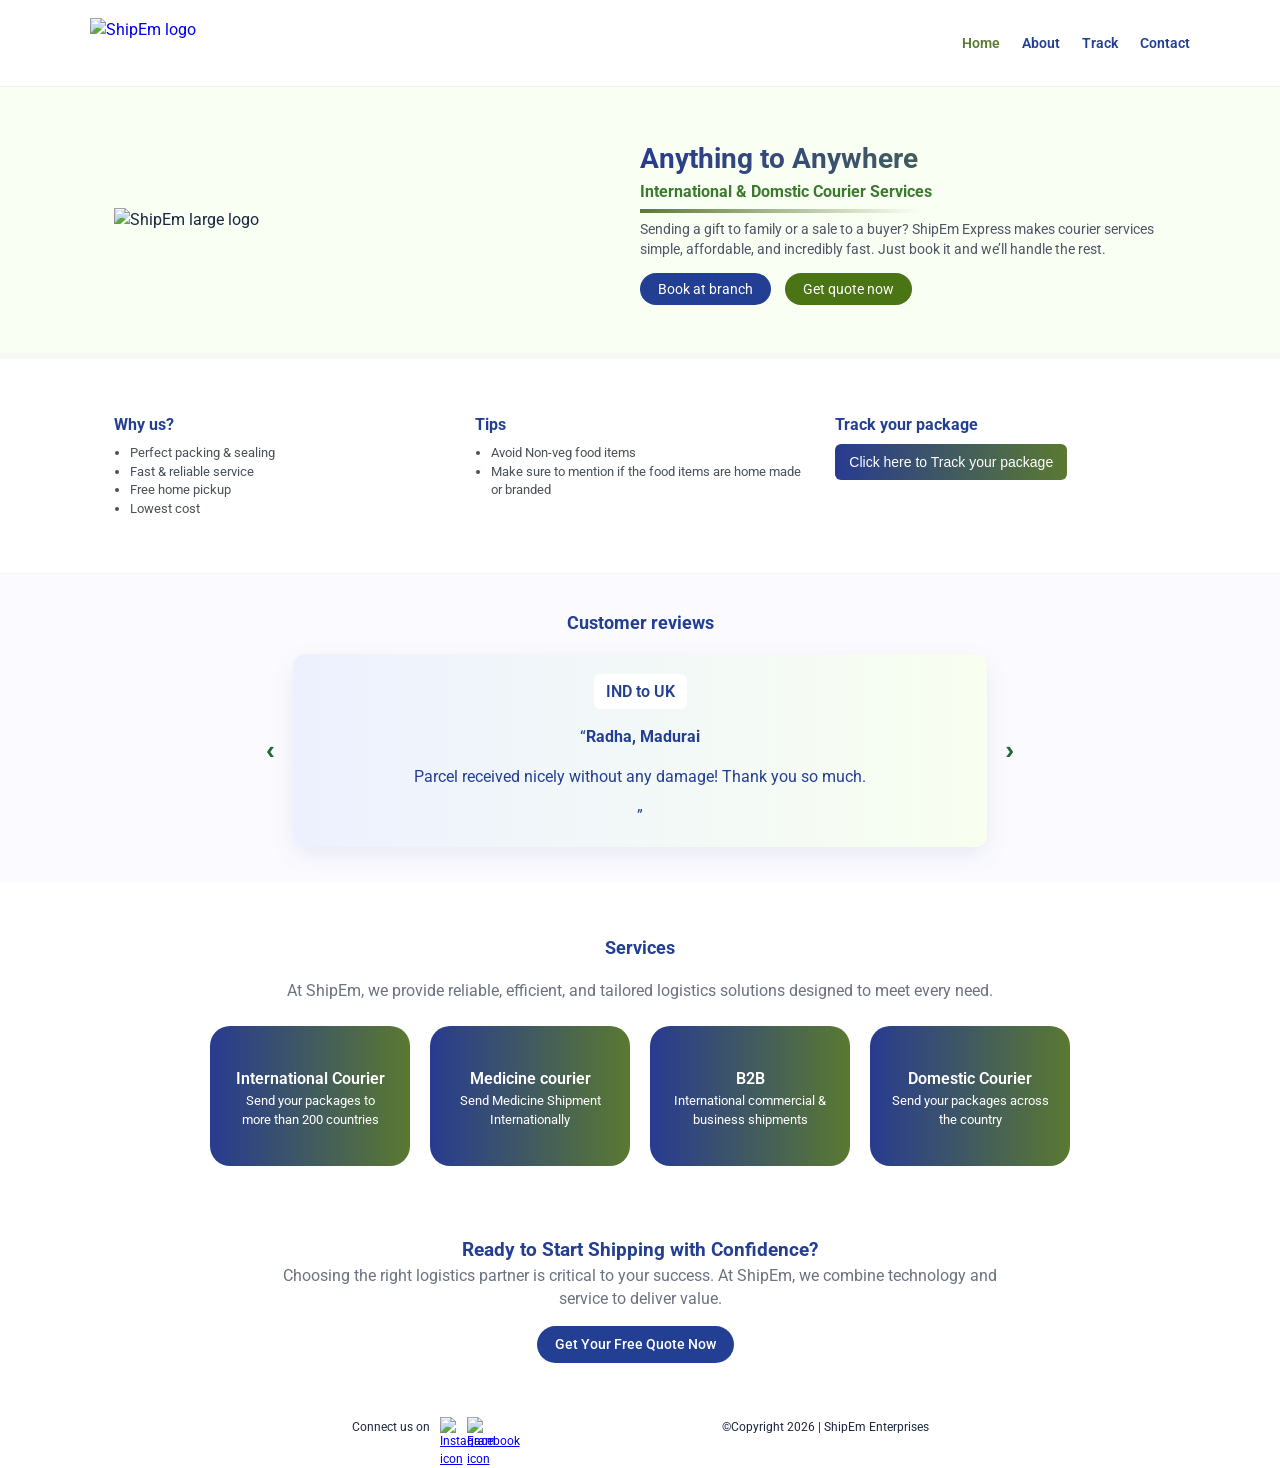
==== index.html @ cbdb8f37 "Update index.html" ====
<!doctype html>
<html lang="en">
<head>
  <meta charset="utf-8" />
  <meta name="viewport" content="width=device-width,initial-scale=1" />
  <title>ShipEm — Anything to Anywhere</title>

  <link href="https://fonts.googleapis.com/css2?family=Montserrat:wght@600;700&family=Roboto:wght@300;400;500&display=swap" rel="stylesheet">
  <link rel="stylesheet" href="styles.css">
  <link rel="stylesheet" href="sample1.css">


</head>
<body>
  <header class="site-header">
    <div class="header-inner">
      <a class="logo" href="index.html">
        <img src="Logo/mainlogo.svg" alt="ShipEm logo" class="logo-img">
      </a>
      <nav class="main-nav">
       <a class="abt" href="#" style="color: #5A7931;">Home</a>
        <a class="abt" href="about.html">About</a>
        <a class="abt" href="track.html">Track</a>
        <a class="con" href="contact.html">Contact</a>
      </nav>

      
    </div>
  </header>

  <main>
    <section class="hero">
      <div class="container hero-inner">
        <div class="hero-left">
          <div class="big-logo">
            <img src="Logo/el_logo.svg" alt="ShipEm large logo" class="big-logo-img">
          </div>
        </div>

        <div class="hero-right">
          <h1 style="background: -webkit-linear-gradient(0deg, #283B91, #5A7931); -webkit-background-clip: text; -webkit-text-fill-color: transparent;">Anything to Anywhere</h1>
             <h2 style="font-size: 16px; margin: 0; color: #3b7a2e;">International & Domstic Courier Services</h2>
         <div class="ln-brk"></div>
             <p class="lead">
            Sending a gift to family or a sale to a buyer? ShipEm Express makes courier services simple, affordable, and incredibly fast. Just book it and we’ll handle the rest.
          </p>

          <div class="hero-ctas">
            <a href="contact.html" id="openBooking" class="btn-primary" type="button">Book at branch</a>
            <a class="btn-ghost" href="https://wa.me/918148655877" target="_blank" rel="noopener noreferrer">Get quote now</a>
          </div>
        </div>
      </div>
    </section>

    <section class="features">
      <div class="container">
        <div class="feature-grid">
          <div class="feature">
            <h3>Why us?</h3>
            <ul>
              <li>Perfect packing & sealing</li>
              <li>Fast & reliable service</li>
              <li>Free home pickup</li>
              <li>Lowest cost</li>
            </ul>
          </div>

          <div class="feature">
            <h3>Tips</h3>
            <ul>
              <li>Avoid Non-veg food items</li>
              <li>Make sure to mention if the food items are home made or branded</li>
            </ul>
          </div>

          <div class="feature">
            <h3>Track your package</h3>
            <div class="track-box">
              
              <a href="track-result.html"><button id="trackBtn" class="btn btn-track" src>Click here to Track your package</button></a>
            </div>
          </div>
        </div>
      </div>
    </section>
    <script src="tracking.js" defer></script>
    <section class="reviews">
      <div class="container">
        <h3 class="section-title">Customer reviews</h3>
        <div class="review-shell">
          <button class="review-arrow left" onclick="prevReview()">‹</button>
          <div class="review-card" id="reviewCard">
            <div class="review-route">IND to UK</div>
              <strong>Radha, Madurai</strong>
              <blockquote>
              <p>Parcel received nicely without any damage! Thank you so much.    </p>
            </blockquote>
          </div>
          <button class="review-arrow right" onclick="nextReview()">›</button>
        </div>
      </div>
    </section>

    <section class="services-intro">
      <div class="container">
        <h3 class="section-title">Services</h3>
        <p class="services-desc">At ShipEm, we provide reliable, efficient, and tailored logistics solutions designed to meet every need.</p>
      </div>
      <div class="srv-typ">
        <a class="srv-int" href="services.html#in-co" target="_blank"><img class="s-icon" src="Images/airplane.png" alt="" style="width: 40px; padding: 0px;"><p style="margin-bottom: 0; margin-top: 0;">International Courier</p><p style="font-weight: 400; font-size: 10pt; margin: 0;">Send your packages to more than 200 countries</p></a>
        <a class="srv-med" href="services.html#:~:text=and%20import%20needs.-,Medicine%20Courier" target="_blank"> <img class="s-icon" src="Images/med.png" alt="" style="width: 40px; padding: 0px;"><p style="margin-bottom: 0; margin-top: 0;">Medicine courier</p><p style="font-weight: 400; font-size: 10pt;  margin: 0;">Send Medicine Shipment Internationally</p></a>
        <a class="srv-b2b" href="services.html#:~:text=our%20highest%20priorities.-,B2B,-Solutions" target="_blank"><img class="s-icon" src="Images/b2b.png" alt="" style="width: 40px; padding: 0px;"><p style="margin-bottom: 0; margin-top: 0;">B2B</p><p style="font-weight: 400; font-size: 10pt;  margin: 0;">International commercial & business shipments</p></a>
        <a class="srv-dom" href="services.html#:~:text=predictable%20supply%20chain.-,Domestic,-Courier" target="_blank"><img class="s-icon" src="Images/domes.png" alt="" style="width: 40px; padding: 0px;"><p style="margin-bottom: 0; margin-top: 0;">Domestic Courier</p><p style="font-weight: 400; font-size: 10pt; margin: 0;">Send your packages across the country</p></a>
      </div>
      
    </section>

    <section class="final-cta">
      <div class="container cta-inner">
        <h3>Ready to Start Shipping with Confidence?</h3>
        <p>Choosing the right logistics partner is critical to your success. At ShipEm, we combine technology and service to deliver value.</p>
        <a class="btn btn-primary cta-btn" href="https://wa.me/918148655877" target="_blank" rel="noopener noreferrer">Get Your Free Quote Now</a>
      </div>
    </section>
  </main>


  <!-- Booking modal (used by booking-embed.js) -->
  <div id="bookingModal" class="modal" aria-hidden="true" role="dialog" aria-labelledby="bookingTitle">
    <div class="modal-overlay" data-dismiss="modal"></div>
    <div class="modal-panel" role="document">
      <button class="modal-close" id="closeBooking" aria-label="Close booking dialog">✕</button>

      <div id="modalContent">
        <h2 id="bookingTitle">Booking</h2>
        <p>Select "Book now" to open the booking form.</p>
      </div>
    </div>
  </div>

   <footer>
        <div class="cont_t" style="display: flex; flex-direction: row; align-items: center;">Connect us on
            <div class="instagram">
                <a href="https://www.instagram.com/shipem.el/" target="_blank"><img src="Icons/insta.svg" alt="Instagram icon"></a>
            </div>
            <div class="facebook">
                <a href="https://www.facebook.com/shipem.el" target="_blank"><img src="Icons/fb.svg" alt="Facebook icon"></a>
            </div>
            </div>
        <div><p class="legal-text">©Copyright 2026 | ShipEm Enterprises</p></div>
    </footer>

  <script>
    // simple review slider data & functions
    const reviews = [
      {route: 'IND to UK', person: 'Radha, Madurai', text: 'Parcel received nicely without any damage! Thank you so much.'},
      {route: 'IND to USA', person: 'Balamurugan, Karaikudi', text: 'Great service and fast delivery.'},
      {route: 'IND to AUS', person: 'Thabirna, Paramakudi', text: 'Package arrived in perfect condition.'}
    ];
    let idx = 0;
    const reviewCard = document.getElementById('reviewCard');

    function renderReview(i) {
      const r = reviews[i];
      reviewCard.innerHTML = '<div class="review-route">'+r.route+'</div>' +
        '<blockquote>“<strong>'+r.person+'</strong><p>'+r.text+'</p>”</blockquote>';
    }
    function nextReview(){ idx=(idx+1)%reviews.length; renderReview(idx); }
    function prevReview(){ idx=(idx-1+reviews.length)%reviews.length; renderReview(idx); }

    renderReview(idx);
  </script>

  <!-- external script to embed Google Form in modal -->
  <script src="booking-embed.js" defer></script>
</body>
</html>
---- styles.css ----
:root{
  --max-width: 1100px;
  --accent-blue: #233f93;
  --accent-green: #3b7a2e;
  --muted: #6b7280;
  --container-pad: 24px;
  --shadow: 0 6px 18px rgba(35,63,147,0.08);
  --overlay: rgba(13,26,70,0.55);
}

*{box-sizing:border-box}
html,body{height:100%}
body{
  margin:0;
  font-family: "Roboto", system-ui, -apple-system, "Segoe UI", Roboto, "Helvetica Neue", Arial;
  color:#1b2540;
  background:#fff;
  -webkit-font-smoothing:antialiased;
  line-height:1.45;
}

/* container */
.container{
  max-width:var(--max-width);
  margin:0 auto;
  padding: var(--container-pad);
}

/* Header */
.site-header{
  border-bottom:1px solid #f1f1f1;
  background:#fff;
  position:sticky;
  top:0;
  z-index:50;
}
.header-inner{
  display:flex;
  align-items:center; width: var(--max-width);
  margin: auto;
  justify-content:space-between; vertical-align: middle;
  gap: 20px;
  padding: 18px 0;
}

.logo{ display:flex; align-items:center; gap:10px; text-decoration:none; }
.logo-img{ height:50px; width:auto; display:block; margin-top: 0px;}

/* nav */
.main-nav a{
  margin-left:18px;
  text-decoration:none;
  color:var(--accent-blue);
  font-weight:600;
  font-size:14px;
}

.main-nav a:hover{
  color: var(--accent-green);
}

/* Hero */
.hero{
  padding:28px 0 28px;
  background: #FAFFF3;
}
.hero-inner{
  display:flex;
  gap:40px;
  align-items:center;
  justify-content:space-between;
}
.hero-left{ flex:0 0 46%; }
.big-logo-img{ width:420px; max-width:100%; height:auto; display:flex; }

/* hero right */
.hero-right{ flex:0 0 50%; text-align:left; }
.hero-right h1{
  color:var(--accent-blue);
  font-size:28px;
  margin:0px;
}

.ln-brk { width: auto; height: 4px; max-width: 280px; margin: 6px 0;
  background:linear-gradient(90deg, #5A7931, #FAFFF3);}
.lead{ color:#4d5566; margin:0 0 18px; font-size:14px; }
.hero-ctas{ margin-right:12px; align-items: center;}

/* Buttons */
.btn{
  display:inline-block;
  padding:10px 18px;
  border-radius:28px;
  text-decoration:none; 
  font-weight:500;
  font-size:14px;
  cursor:pointer;
  border:0;
}
.btn-primary { background:#4B7414; font-size:14px; color:  #283B91;}
.btn-ghost{ background:#4B7414; font-size:14px}

.btn-primary, .btn-ghost { margin-right:10px; height: auto; padding: 8px 18px;
  text-align:center; text-decoration: none;
  border:0; border-radius: 30px; color:#fff; box-shadow:none;}

.btnghost1{
  background:transparent;
  color:var(--accent-green);
  border:2px solid rgba(59,122,46,0.12);
  background:linear-gradient(90deg,#e8f4ea,#f6fbf8);
}

/* Features row */
.features{ padding:30px 0; border-top:6px solid rgba(59,122,46,0.05); border-bottom:1px solid #f2f4f6; }
.feature-grid{ display:grid; grid-template-columns:repeat(3,1fr); gap:30px; }
.feature h3{ color:var(--accent-blue); margin:0 0 8px; font-size:16px; font-weight:700; }
.feature ul{ margin:0; padding-left:16px; color:#495057; font-size:13px }
.track-box{ display:flex; gap:8px; margin-top:8px; }
.track-box input{ flex:1; padding:10px 12px; border-radius:6px; border:1px solid #e6e9ef; }
.btn-track{ background:linear-gradient(90deg, #283B91, #5A7931); color:#fff; border:none; padding:10px 14px; border-radius:6px; }

/* tracking.css - styles for the tracking output matching the provided layout */
body {
    font-family: roboto;
}
/* General wrapper */

.btn-primary { background:#233f93; color:#fff; }

/* Tracking result container */
.track-result { margin-top:40px; }

/* Header: consignment + origin/destination bars + logo */

.track-left {
   display:flex;
  flex-direction: row;
  gap:18px;
  margin-bottom:12px;
  align-items:center;
}

.track-right {
  background-color: none;
  flex: 0 1 180px;
  width: auto;
  margin-right: auto; margin-left: 30px;
}

.track-logo {

  display: inline;
}

/* Consignment block */
.consign-row {
  width: auto; background-color:none;
  text-align: center;
  margin-right: auto; margin-left: auto;
  gap:18px;

}
.consign-label { color:#333; font-weight:600; min-width:120px; }
.consign-no {
  font-size:24px;
  font-weight:800;
  color:#111;
  margin-top:6px;
}

/* origin/destination bars (centered) */
.location-bars {
  margin: 6px auto 6px auto;
  display:flex;
  flex-direction:column;
  gap:8px;
  align-items: center; 
}
.bar {
  display:inline-block;
  padding:8px 18px;
  color:#fff;
  font-weight:700;
  border-radius:4px;
  min-width:360px;
  text-align:center;
}
.bar.origin { background:#233f93; }  /* blue */
.bar.destination { background:#3b7a2e; } /* green */

/* Table header (fixed three columns) */
.track-table {
  width:100%;
  border-collapse:collapse;
  margin-bottom:10px;
}
.track-table thead th {
  text-align: center;
  border:1px solid #ffffff;
  background:#555959;
  color:#fff;
  padding:10px 12px;
  font-weight:700;
  font-size:14px;
}

.track-table colgroup col:nth-child(1) { width:24%; }
.track-table colgroup col:nth-child(2) { width:24%; }
.track-table colgroup col:nth-child(3) { width:52%; }

/* Group box styling */
.group-box {
  border:2px solid #2b4aa0; /* blue-ish border */
  border-radius:4px;
  padding:8px 0px 0px 0px;
  margin:12px 0;
  background:#fff;
}

/* Status title (appears at top-left within the group) */
.group-status-title {
  color:#233f93;
  font-weight:700;
  margin: 2px 0px 4px 8px;
  font-size:15px;
  text-align: left;
}

/* Items grid: ensure columns align with header */
.group-items {
  display:table;
  table-layout:fixed;
  width:100%;
  border-collapse:collapse;
}
.group-items .row {
  display:table-row;
}
.cell {
  display:table-cell;
  vertical-align:top;
  padding:10px 12px;
  border-bottom: none;
}
.cell.date { width:24%; color:#6b7280; font-style:italic; font-size:13px; text-align: left; }
.cell.place { width:24%; font-weight:600; color:#111; text-align: center;font-size:14px;}
.cell.details { width:52%; color:#333; text-align: center; font-size:14px;}

/* Spacing between item rows */
.group-items .row + .row .cell { padding-top:18px; }

/* Small separators between groups */
.group-box + .group-box { margin-top:18px; }

/* Messages & loading */
.track-loading { font-style:italic; color:#6b7280; padding:10px; }
.track-message.error { color:#b22727; font-weight:700; padding:10px; }

/* Responsive tweaks */
@media (max-width:820px) {
  .bar { min-width:260px; }
  .track-right { display:none; } /* hide logo on very small screens to keep alignment */
  .consign-label { min-width:90px; }
}

/* Reviews */
.reviews{ padding:12px 0; background:#fbfbff; }
.section-title{ text-align:center; color:var(--accent-blue); margin:0 0 18px; font-size:18px; font-weight:700; }
.review-shell{ display:flex; align-items:center; justify-content:center; gap:12px; }
.review-card{ background:linear-gradient(90deg, #edf1ff, #f8fff0);; border-radius:12px; border: #0f411b 12px; padding:20px 28px; width:66%; box-shadow:0 8px 24px rgba(15,38,100,0.08); display:flex; flex-direction:column; align-items:center; text-align:center; }
.review-card blockquote{ margin:8px 0 0; font-style:normal; color: var(--accent-blue) }
.review-route{ background:#fff; padding:6px 12px; border-radius:6px; color:var(--accent-blue); font-weight:600; margin-bottom:8px; }
.review-shell button{ background: none; color: #226933; font-weight: 600; border: none; cursor: pointer; font-size: 20pt;}

/* Services intro & final */
.services-intro{ padding:28px 0; text-align:center; }
.services-desc{ color:#6b7280; max-width:780px; margin:8px auto 0; }
.srv-typ{display: flex; gap: 20px; flex-direction: row; align-items: center; margin: auto; justify-content: center; width: var(--max-width);}
.srv-typ a1{ text-align: center; text-decoration: none; font-weight: 500; color: white; width: fit-content; max-width: 200px; height: 120px;
  border-radius: 20px; margin-bottom: 0; padding:10px 20px 10px 20px ; background:linear-gradient(90deg, #283B91, #5A7931);}
.srv-typ a{ text-align: center; text-decoration: none; font-weight: 600; color: white; width: fit-content; max-width: 200px; height: 140px;
  border-radius: 20px; margin-bottom: 0; padding:18px 20px ; background:linear-gradient(90deg, #283B91, #5A7931);}
.srv-typ a:hover{background:linear-gradient(90deg, #121e54, #273b0d);}
  .final-cta{ padding:42px 0; text-align:center; background:#fff; padding:0px; }
.final-cta h3{ color:var(--accent-blue); margin-bottom:0px;}
.final-cta p{ color:var(--muted); margin:0 0 16px; max-width:760px; margin-left:auto; margin-right:auto; }

/* Footer */
.site-footer{ border-top:1px solid #eef1f5; padding:18px 0; background:#fff; }
.footer-inner{ display:flex; justify-content:space-between; align-items:center; gap:10px; flex-wrap:wrap; color:#6b7280; }

/* Modal */
.modal{
  position:fixed;
  inset:0;
  display:none;
  align-items:center;
  justify-content:center;
  z-index:120;
}
.modal.open{ display:flex; }
.modal-overlay{ position:absolute; inset:0; background:var(--overlay); }
.modal-panel{
  position:relative;
  z-index:2;
  width:96%;
  max-width:820px;
  background:#fff;
  border-radius:12px;
  box-shadow:0 14px 40px rgba(8,23,70,0.35);
  padding:18px;
}
.modal-close{ position:absolute; right:12px; top:8px; border:0; background:transparent; font-size:18px; cursor:pointer; }

/* Embedded form wrapper */
.modal-embed .modal-iframe { width:100%; height:680px; border:0; border-radius:8px; }
@media (max-width:720px) { .modal-embed .modal-iframe { height:760px; } }

/* Responsive */
@media (max-width:980px){
  .hero-inner{ flex-direction:column; align-items:flex-start }
  .hero-left,.hero-right{ flex:1 1 100% }
  .feature-grid{ grid-template-columns:1fr; }
  .review-card{ width:90% }
  .main-nav{ display:none }
  .big-logo-img{ width:320px }
}
@media (max-width:520px){
  .big-logo-img{ width:260px }
  .hero-right h1{ font-size:22px }
  .logo-img{ height:40px }
  .btn{ padding:10px 14px; font-size:13px }
}

footer {
    padding-top: 20px;
    display: flex; flex-direction: row; align-items: center; gap: 220px;
    justify-content: space-between; max-width: fit-content; margin: auto;
}

.instagram {
    height: 20px; width: 20px;
    margin: 10px 3px 10px 10px;
}

.facebook {
    height: 20px; width: 20px;
    margin: 10px 15px 10px 4px;
}
.cont_t {

font-weight: 400; font-size: 12px;
}

.legal-text {
    text-align: center;
    font-weight: 400; font-size: 12px}
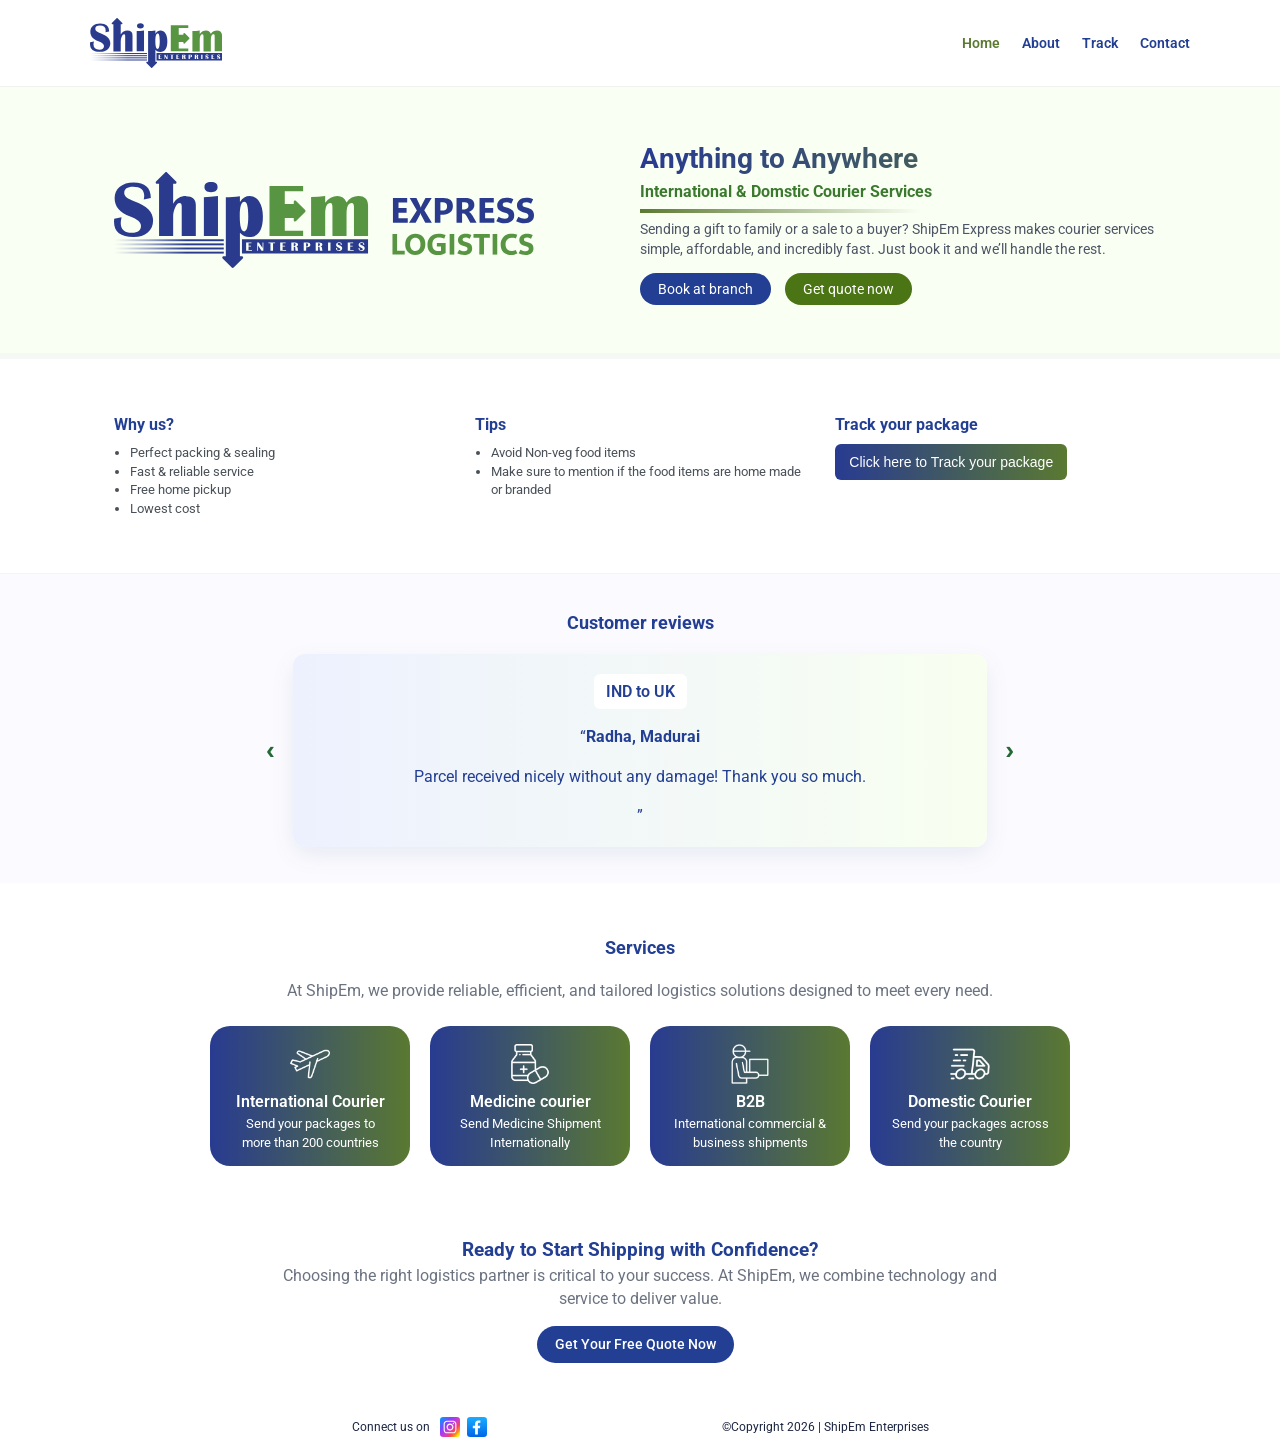
==== commit 763eff0a: "Update index.html" ====
--- a/index.html
+++ b/index.html
@@ -78,7 +78,7 @@
             <h3>Track your package</h3>
             <div class="track-box">
               
-              <a href="track-result.html"><button id="trackBtn" class="btn btn-track" src>Click here to Track your package</button></a>
+              <a href="track.html"><button id="trackBtn" class="btn btn-track" src>Click here to Track your package</button></a>
             </div>
           </div>
         </div>
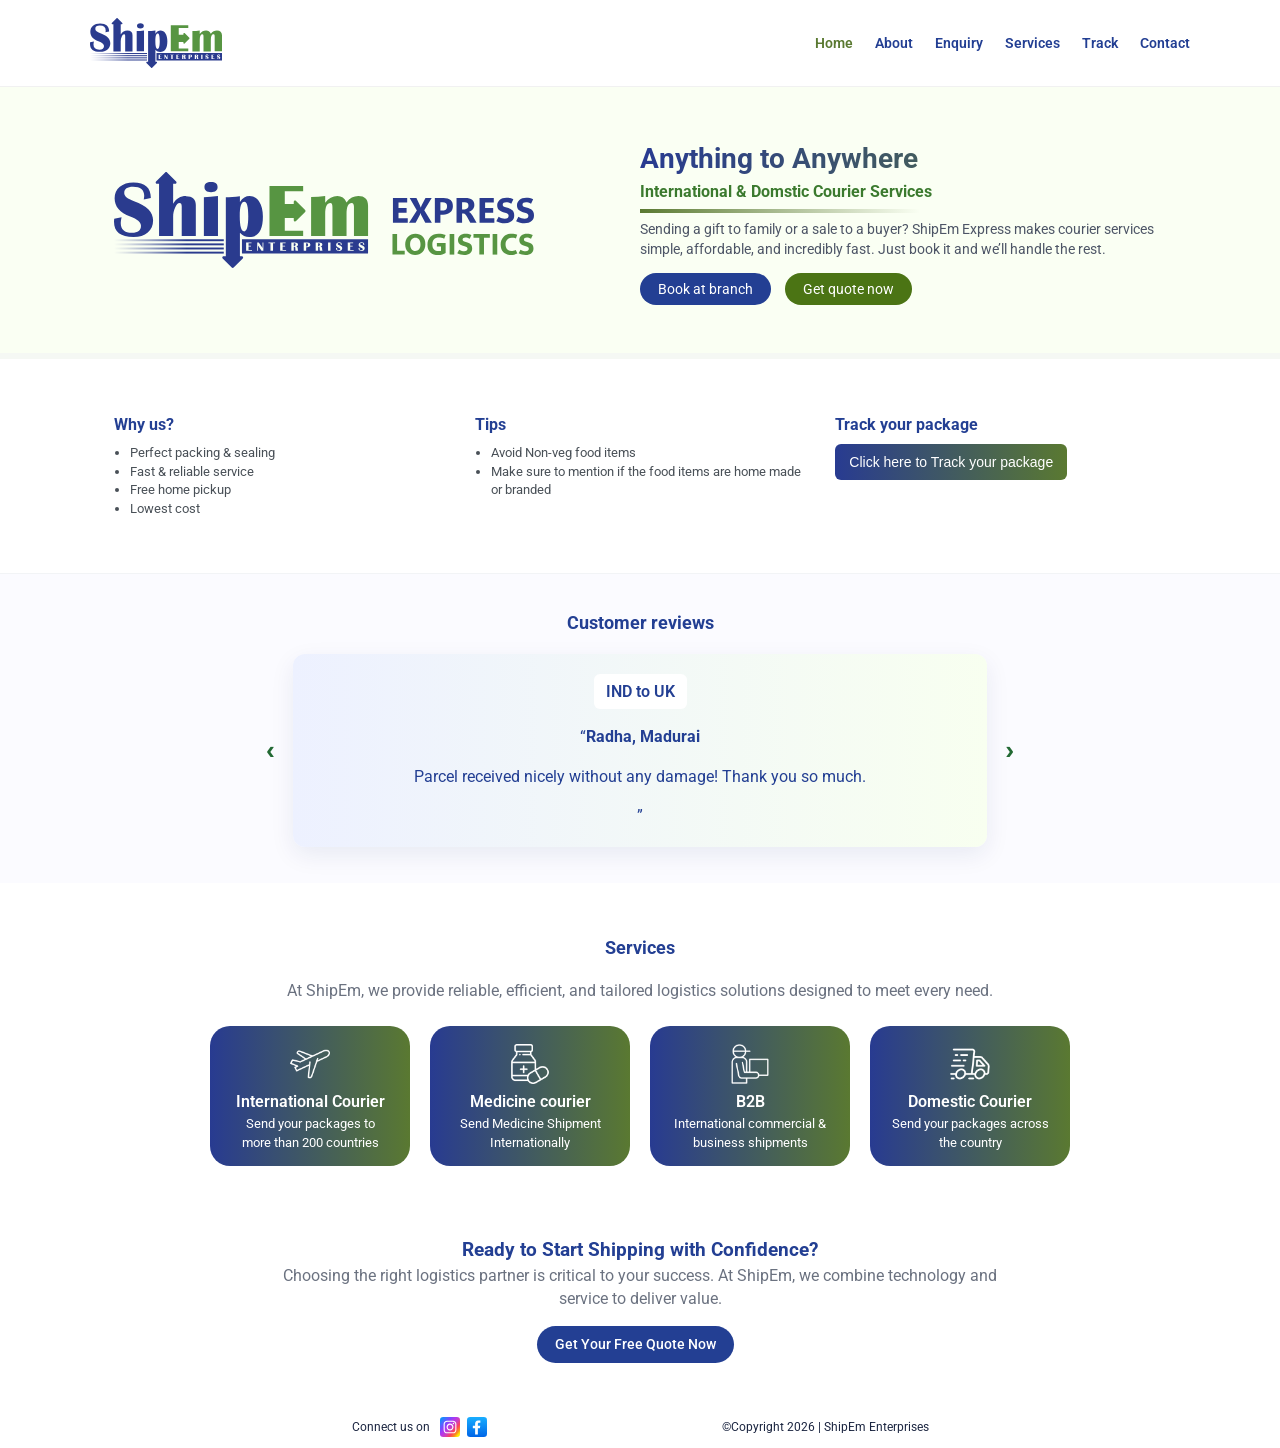
==== commit 292ff681: "Add files via upload" ====
--- a/index.html
+++ b/index.html
@@ -20,6 +20,8 @@
       <nav class="main-nav">
        <a class="abt" href="#" style="color: #5A7931;">Home</a>
         <a class="abt" href="about.html">About</a>
+        <a class="enq" href="https://wa.me/918148655877" target="_blank" rel="noopener noreferrer">Enquiry</a>
+        <a class="srv" href="services.html">Services</a>
         <a class="abt" href="track.html">Track</a>
         <a class="con" href="contact.html">Contact</a>
       </nav>
@@ -78,7 +80,7 @@
             <h3>Track your package</h3>
             <div class="track-box">
               
-              <a href="track.html"><button id="trackBtn" class="btn btn-track" src>Click here to Track your package</button></a>
+              <a href="track-result.html"><button id="trackBtn" class="btn btn-track" src>Click here to Track your package</button></a>
             </div>
           </div>
         </div>
@@ -175,4 +177,4 @@
   <!-- external script to embed Google Form in modal -->
   <script src="booking-embed.js" defer></script>
 </body>
-</html>
+</html>
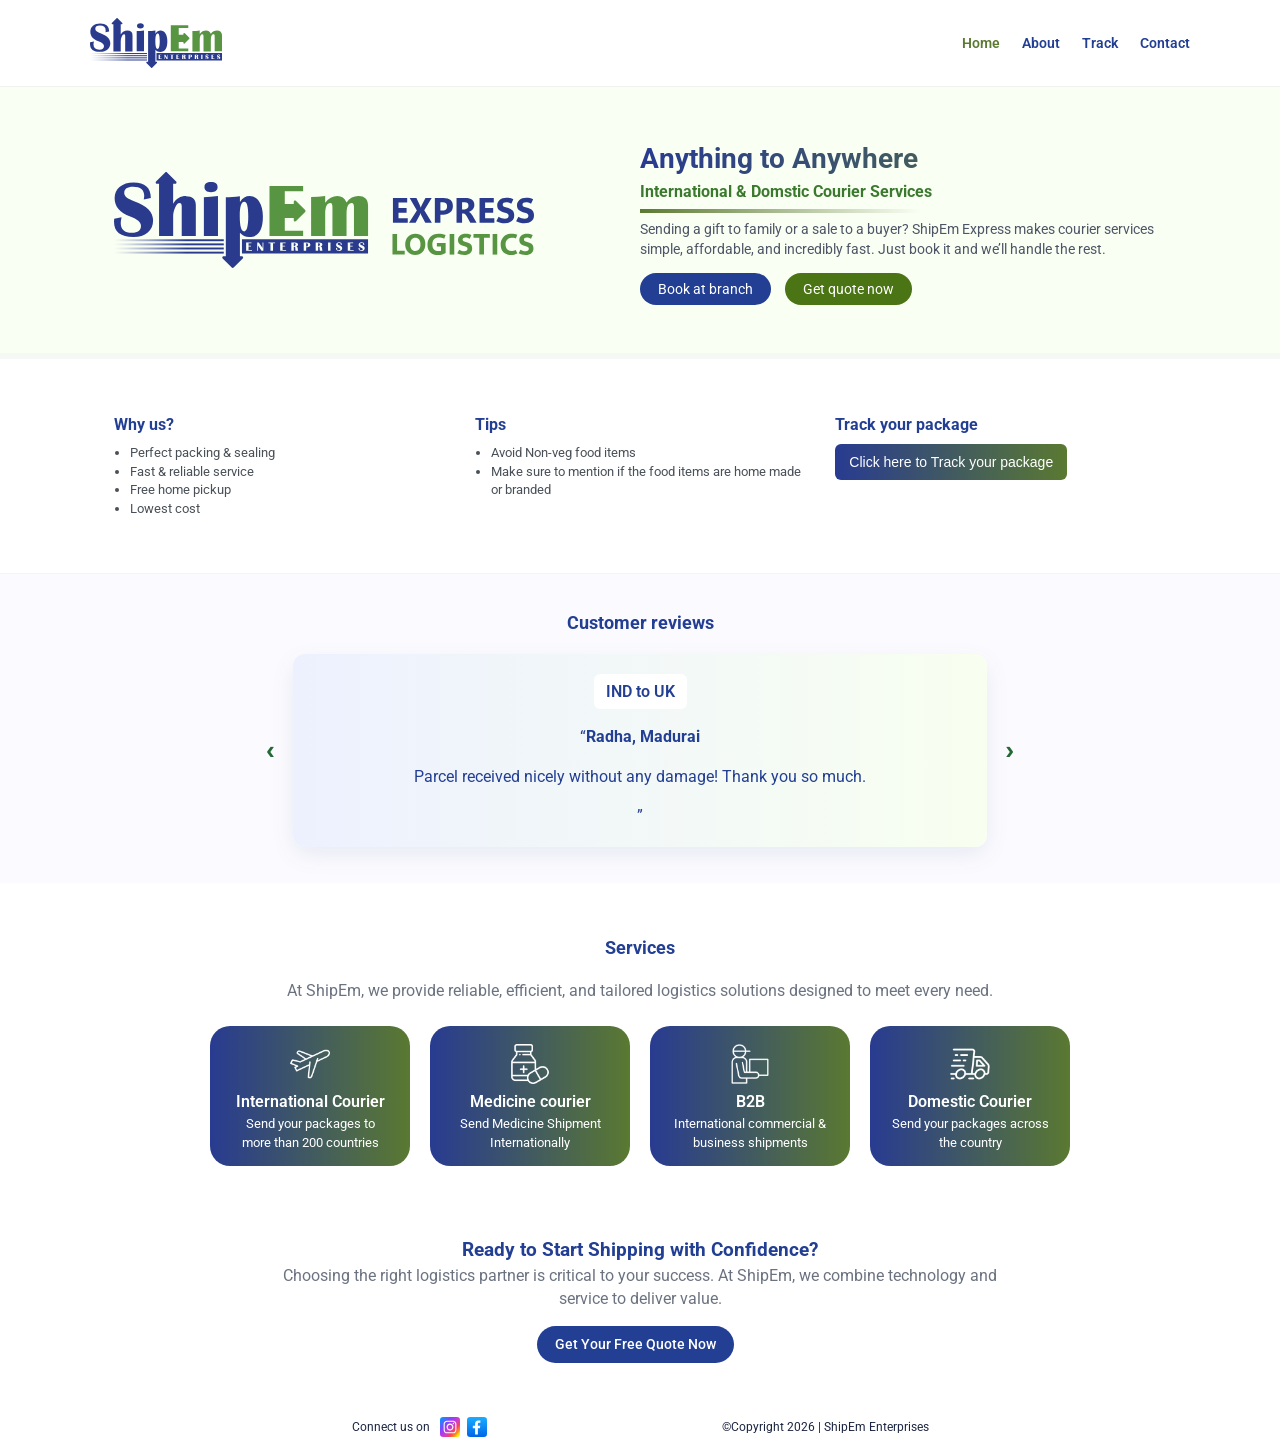
==== commit ad9cabbc: "Update index.html" ====
--- a/index.html
+++ b/index.html
@@ -20,8 +20,6 @@
       <nav class="main-nav">
        <a class="abt" href="#" style="color: #5A7931;">Home</a>
         <a class="abt" href="about.html">About</a>
-        <a class="enq" href="https://wa.me/918148655877" target="_blank" rel="noopener noreferrer">Enquiry</a>
-        <a class="srv" href="services.html">Services</a>
         <a class="abt" href="track.html">Track</a>
         <a class="con" href="contact.html">Contact</a>
       </nav>
@@ -80,7 +78,7 @@
             <h3>Track your package</h3>
             <div class="track-box">
               
-              <a href="track-result.html"><button id="trackBtn" class="btn btn-track" src>Click here to Track your package</button></a>
+              <a href="track.html"><button id="trackBtn" class="btn btn-track" src>Click here to Track your package</button></a>
             </div>
           </div>
         </div>
@@ -110,10 +108,10 @@
         <p class="services-desc">At ShipEm, we provide reliable, efficient, and tailored logistics solutions designed to meet every need.</p>
       </div>
       <div class="srv-typ">
-        <a class="srv-int" href="services.html#in-co" target="_blank"><img class="s-icon" src="Images/airplane.png" alt="" style="width: 40px; padding: 0px;"><p style="margin-bottom: 0; margin-top: 0;">International Courier</p><p style="font-weight: 400; font-size: 10pt; margin: 0;">Send your packages to more than 200 countries</p></a>
-        <a class="srv-med" href="services.html#:~:text=and%20import%20needs.-,Medicine%20Courier" target="_blank"> <img class="s-icon" src="Images/med.png" alt="" style="width: 40px; padding: 0px;"><p style="margin-bottom: 0; margin-top: 0;">Medicine courier</p><p style="font-weight: 400; font-size: 10pt;  margin: 0;">Send Medicine Shipment Internationally</p></a>
-        <a class="srv-b2b" href="services.html#:~:text=our%20highest%20priorities.-,B2B,-Solutions" target="_blank"><img class="s-icon" src="Images/b2b.png" alt="" style="width: 40px; padding: 0px;"><p style="margin-bottom: 0; margin-top: 0;">B2B</p><p style="font-weight: 400; font-size: 10pt;  margin: 0;">International commercial & business shipments</p></a>
-        <a class="srv-dom" href="services.html#:~:text=predictable%20supply%20chain.-,Domestic,-Courier" target="_blank"><img class="s-icon" src="Images/domes.png" alt="" style="width: 40px; padding: 0px;"><p style="margin-bottom: 0; margin-top: 0;">Domestic Courier</p><p style="font-weight: 400; font-size: 10pt; margin: 0;">Send your packages across the country</p></a>
+        <a class="srv-int"><img class="s-icon" src="Images/airplane.png" alt="" style="width: 40px; padding: 0px;"><p style="margin-bottom: 0; margin-top: 0;">International Courier</p><p style="font-weight: 400; font-size: 10pt; margin: 0;">Send your packages to more than 200 countries</p></a>
+        <a class="srv-med"><img class="s-icon" src="Images/med.png" alt="" style="width: 40px; padding: 0px;"><p style="margin-bottom: 0; margin-top: 0;">Medicine courier</p><p style="font-weight: 400; font-size: 10pt;  margin: 0;">Send Medicine Shipment Internationally</p></a>
+        <a class="srv-b2b"><img class="s-icon" src="Images/b2b.png" alt="" style="width: 40px; padding: 0px;"><p style="margin-bottom: 0; margin-top: 0;">B2B</p><p style="font-weight: 400; font-size: 10pt;  margin: 0;">International commercial & business shipments</p></a>
+        <a class="srv-dom"><img class="s-icon" src="Images/domes.png" alt="" style="width: 40px; padding: 0px;"><p style="margin-bottom: 0; margin-top: 0;">Domestic Courier</p><p style="font-weight: 400; font-size: 10pt; margin: 0;">Send your packages across the country</p></a>
       </div>
       
     </section>
@@ -177,4 +175,4 @@
   <!-- external script to embed Google Form in modal -->
   <script src="booking-embed.js" defer></script>
 </body>
-</html>+</html>
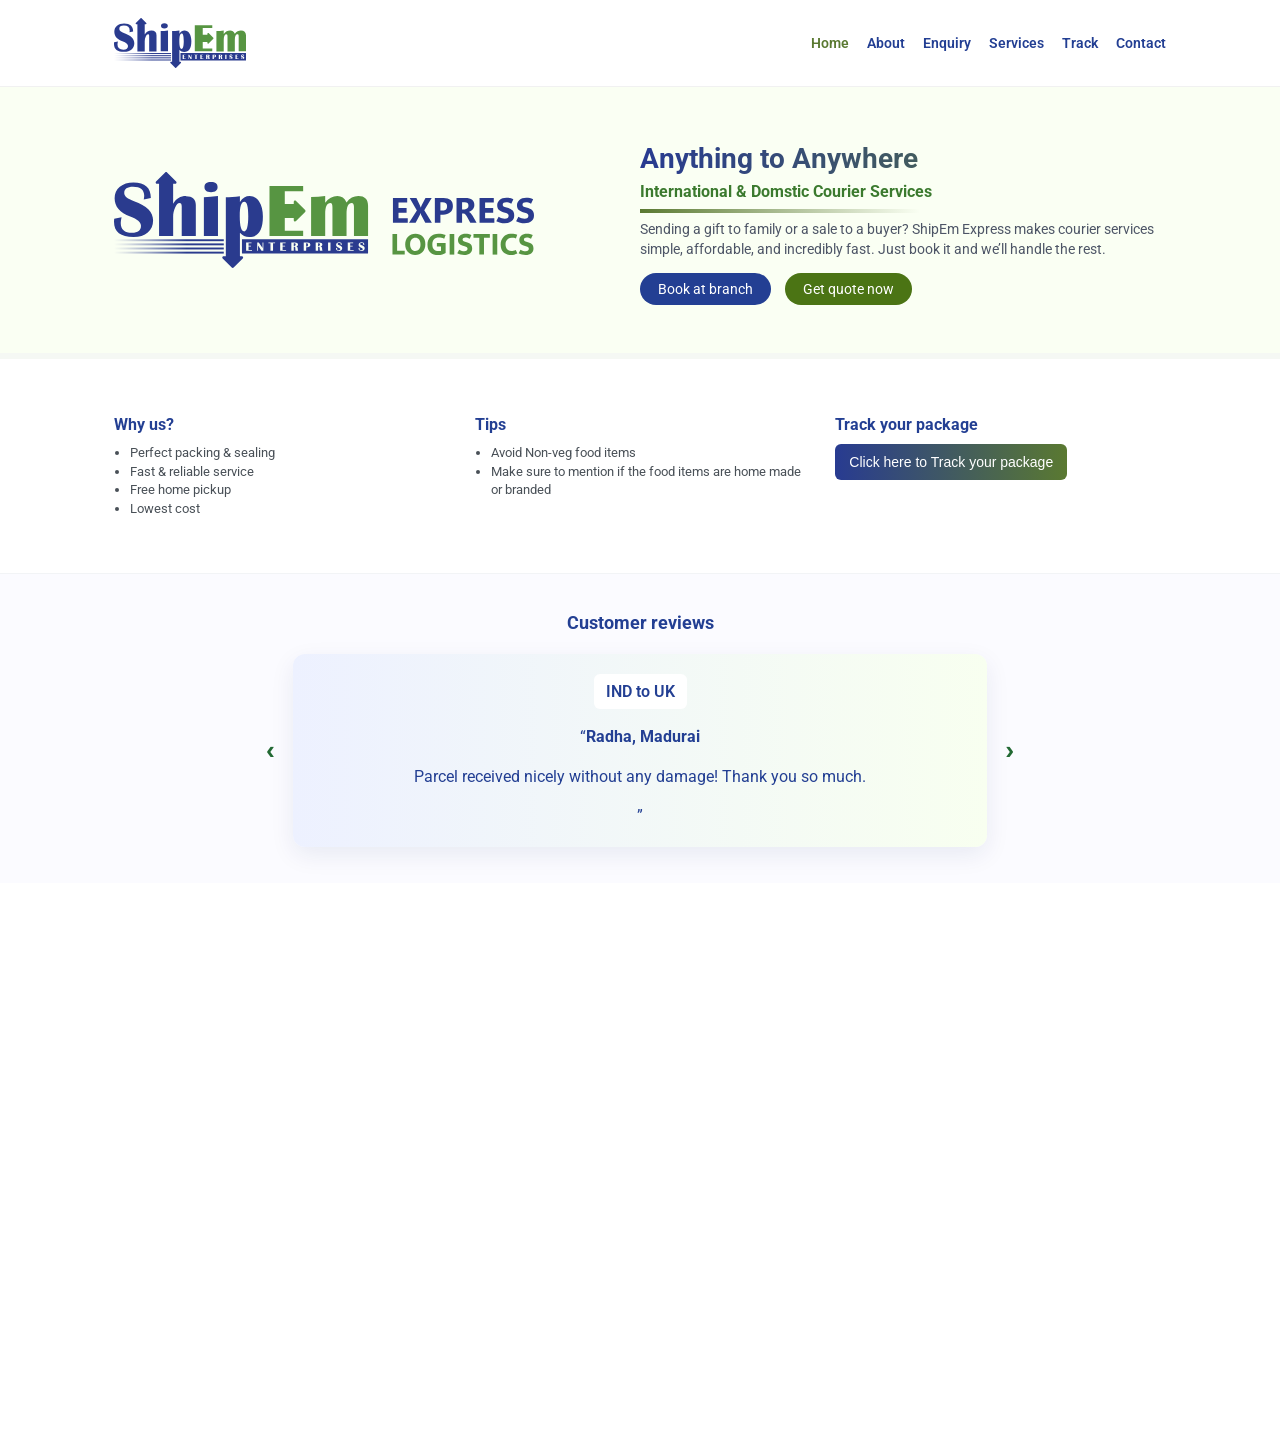
==== commit 153ed999: "Update index.html" ====
--- a/index.html
+++ b/index.html
@@ -20,6 +20,8 @@
       <nav class="main-nav">
        <a class="abt" href="#" style="color: #5A7931;">Home</a>
         <a class="abt" href="about.html">About</a>
+        <a class="enq" href="https://wa.me/918148655877" target="_blank" rel="noopener noreferrer">Enquiry</a>
+        <a class="srv" href="services.html">Services</a>
         <a class="abt" href="track.html">Track</a>
         <a class="con" href="contact.html">Contact</a>
       </nav>
@@ -108,10 +110,10 @@
         <p class="services-desc">At ShipEm, we provide reliable, efficient, and tailored logistics solutions designed to meet every need.</p>
       </div>
       <div class="srv-typ">
-        <a class="srv-int"><img class="s-icon" src="Images/airplane.png" alt="" style="width: 40px; padding: 0px;"><p style="margin-bottom: 0; margin-top: 0;">International Courier</p><p style="font-weight: 400; font-size: 10pt; margin: 0;">Send your packages to more than 200 countries</p></a>
-        <a class="srv-med"><img class="s-icon" src="Images/med.png" alt="" style="width: 40px; padding: 0px;"><p style="margin-bottom: 0; margin-top: 0;">Medicine courier</p><p style="font-weight: 400; font-size: 10pt;  margin: 0;">Send Medicine Shipment Internationally</p></a>
-        <a class="srv-b2b"><img class="s-icon" src="Images/b2b.png" alt="" style="width: 40px; padding: 0px;"><p style="margin-bottom: 0; margin-top: 0;">B2B</p><p style="font-weight: 400; font-size: 10pt;  margin: 0;">International commercial & business shipments</p></a>
-        <a class="srv-dom"><img class="s-icon" src="Images/domes.png" alt="" style="width: 40px; padding: 0px;"><p style="margin-bottom: 0; margin-top: 0;">Domestic Courier</p><p style="font-weight: 400; font-size: 10pt; margin: 0;">Send your packages across the country</p></a>
+        <a class="srv-int" href="services.html#in-co" target="_blank"><img class="s-icon" src="Images/airplane.png" alt="" style="width: 40px; padding: 0px;"><p style="margin-bottom: 0; margin-top: 0;">International Courier</p><p style="font-weight: 400; font-size: 10pt; margin: 0;">Send your packages to more than 200 countries</p></a>
+        <a class="srv-med" href="services.html#:~:text=and%20import%20needs.-,Medicine%20Courier" target="_blank"> <img class="s-icon" src="Images/med.png" alt="" style="width: 40px; padding: 0px;"><p style="margin-bottom: 0; margin-top: 0;">Medicine courier</p><p style="font-weight: 400; font-size: 10pt;  margin: 0;">Send Medicine Shipment Internationally</p></a>
+        <a class="srv-b2b" href="services.html#:~:text=our%20highest%20priorities.-,B2B,-Solutions" target="_blank"><img class="s-icon" src="Images/b2b.png" alt="" style="width: 40px; padding: 0px;"><p style="margin-bottom: 0; margin-top: 0;">B2B</p><p style="font-weight: 400; font-size: 10pt;  margin: 0;">International commercial & business shipments</p></a>
+        <a class="srv-dom" href="services.html#:~:text=predictable%20supply%20chain.-,Domestic,-Courier" target="_blank"><img class="s-icon" src="Images/domes.png" alt="" style="width: 40px; padding: 0px;"><p style="margin-bottom: 0; margin-top: 0;">Domestic Courier</p><p style="font-weight: 400; font-size: 10pt; margin: 0;">Send your packages across the country</p></a>
       </div>
       
     </section>
--- a/styles.css
+++ b/styles.css
@@ -10,6 +10,7 @@
 
 *{box-sizing:border-box}
 html,body{height:100%}
+html{overflow-x:hidden}
 body{
   margin:0;
   font-family: "Roboto", system-ui, -apple-system, "Segoe UI", Roboto, "Helvetica Neue", Arial;
@@ -17,6 +18,7 @@
   background:#fff;
   -webkit-font-smoothing:antialiased;
   line-height:1.45;
+  overflow-x:hidden;
 }
 
 /* container */
@@ -36,19 +38,27 @@
 }
 .header-inner{
   display:flex;
-  align-items:center; width: var(--max-width);
+  align-items:center;
+  width: min(100%, var(--max-width));
   margin: auto;
   justify-content:space-between; vertical-align: middle;
   gap: 20px;
-  padding: 18px 0;
+  padding: 18px var(--container-pad);
 }
 
 .logo{ display:flex; align-items:center; gap:10px; text-decoration:none; }
 .logo-img{ height:50px; width:auto; display:block; margin-top: 0px;}
 
 /* nav */
+.main-nav{
+  display:flex;
+  align-items:center;
+  justify-content:flex-end;
+  flex-wrap:wrap;
+  gap:8px 18px;
+}
 .main-nav a{
-  margin-left:18px;
+  margin-left:0;
   text-decoration:none;
   color:var(--accent-blue);
   font-weight:600;
@@ -71,6 +81,7 @@
   justify-content:space-between;
 }
 .hero-left{ flex:0 0 46%; }
+.hero-left,.hero-right{min-width:0}
 .big-logo-img{ width:420px; max-width:100%; height:auto; display:flex; }
 
 /* hero right */
@@ -117,6 +128,7 @@
 .feature h3{ color:var(--accent-blue); margin:0 0 8px; font-size:16px; font-weight:700; }
 .feature ul{ margin:0; padding-left:16px; color:#495057; font-size:13px }
 .track-box{ display:flex; gap:8px; margin-top:8px; }
+.track-box a{display:block; width:100%;}
 .track-box input{ flex:1; padding:10px 12px; border-radius:6px; border:1px solid #e6e9ef; }
 .btn-track{ background:linear-gradient(90deg, #283B91, #5A7931); color:#fff; border:none; padding:10px 14px; border-radius:6px; }
 
@@ -276,10 +288,10 @@
 /* Services intro & final */
 .services-intro{ padding:28px 0; text-align:center; }
 .services-desc{ color:#6b7280; max-width:780px; margin:8px auto 0; }
-.srv-typ{display: flex; gap: 20px; flex-direction: row; align-items: center; margin: auto; justify-content: center; width: var(--max-width);}
+.srv-typ{display: flex; gap: 20px; flex-direction: row; align-items: stretch; margin: auto; justify-content: center; width: min(100%, var(--max-width)); padding: 0 var(--container-pad); flex-wrap: wrap;}
 .srv-typ a1{ text-align: center; text-decoration: none; font-weight: 500; color: white; width: fit-content; max-width: 200px; height: 120px;
   border-radius: 20px; margin-bottom: 0; padding:10px 20px 10px 20px ; background:linear-gradient(90deg, #283B91, #5A7931);}
-.srv-typ a{ text-align: center; text-decoration: none; font-weight: 600; color: white; width: fit-content; max-width: 200px; height: 140px;
+.srv-typ a{ text-align: center; text-decoration: none; font-weight: 600; color: white; width: 100%; max-width: 200px; min-height: 140px; height: auto;
   border-radius: 20px; margin-bottom: 0; padding:18px 20px ; background:linear-gradient(90deg, #283B91, #5A7931);}
 .srv-typ a:hover{background:linear-gradient(90deg, #121e54, #273b0d);}
   .final-cta{ padding:42px 0; text-align:center; background:#fff; padding:0px; }
@@ -335,8 +347,8 @@
 
 footer {
     padding-top: 20px;
-    display: flex; flex-direction: row; align-items: center; gap: 220px;
-    justify-content: space-between; max-width: fit-content; margin: auto;
+    display: flex; flex-direction: row; align-items: center; gap: clamp(24px, 12vw, 220px);
+    justify-content: space-between; width: min(100%, var(--max-width)); margin: auto; padding-left: var(--container-pad); padding-right: var(--container-pad);
 }
 
 .instagram {
@@ -355,4 +367,134 @@
 
 .legal-text {
     text-align: center;
-    font-weight: 400; font-size: 12px}+    font-weight: 400; font-size: 12px}
+
+img{
+  max-width:100%;
+  height:auto;
+}
+
+@media (max-width:980px){
+  .header-inner{
+    flex-direction:column;
+    align-items:center;
+    gap:12px;
+    padding-top:12px;
+    padding-bottom:12px;
+  }
+
+  .main-nav{
+    display:flex;
+    justify-content:center;
+  }
+
+  .main-nav a{
+    font-size:13px;
+  }
+
+  .hero-inner{
+    text-align:center;
+    align-items:center;
+  }
+
+  .hero-right{
+    text-align:center;
+  }
+
+  .ln-brk{
+    margin-left:auto;
+    margin-right:auto;
+  }
+}
+
+@media (max-width:640px){
+  :root{--container-pad:16px;}
+
+  .container{
+    padding: 18px var(--container-pad);
+  }
+
+  .site-header{
+    position:relative;
+  }
+
+  .main-nav{
+    gap:8px;
+  }
+
+  .main-nav a{
+    background:#f4f7fb;
+    border-radius:999px;
+    padding:7px 10px;
+    line-height:1;
+  }
+
+  .hero{
+    padding:18px 0;
+  }
+
+  .hero-inner{
+    gap:20px;
+  }
+
+  .hero-ctas{
+    display:grid;
+    grid-template-columns:1fr;
+    gap:10px;
+    margin-right:0;
+  }
+
+  .btn-primary,
+  .btn-ghost,
+  .btn{
+    display:block;
+    width:100%;
+    margin-right:0;
+  }
+
+  .feature-grid{
+    gap:18px;
+  }
+
+  .track-box{
+    display:block;
+  }
+
+  .review-shell{
+    gap:4px;
+  }
+
+  .review-card{
+    width:100%;
+    padding:18px 16px;
+  }
+
+  .srv-typ{
+    display:grid;
+    grid-template-columns:1fr;
+    gap:14px;
+  }
+
+  .srv-typ a{
+    max-width:none;
+    min-height:0;
+  }
+
+  footer{
+    flex-direction:column;
+    gap:8px;
+    text-align:center;
+    padding-bottom:18px;
+  }
+}
+
+@media (max-width:380px){
+  .main-nav a{
+    font-size:12px;
+    padding:7px 8px;
+  }
+
+  .hero-right h1{
+    font-size:20px;
+  }
+}
